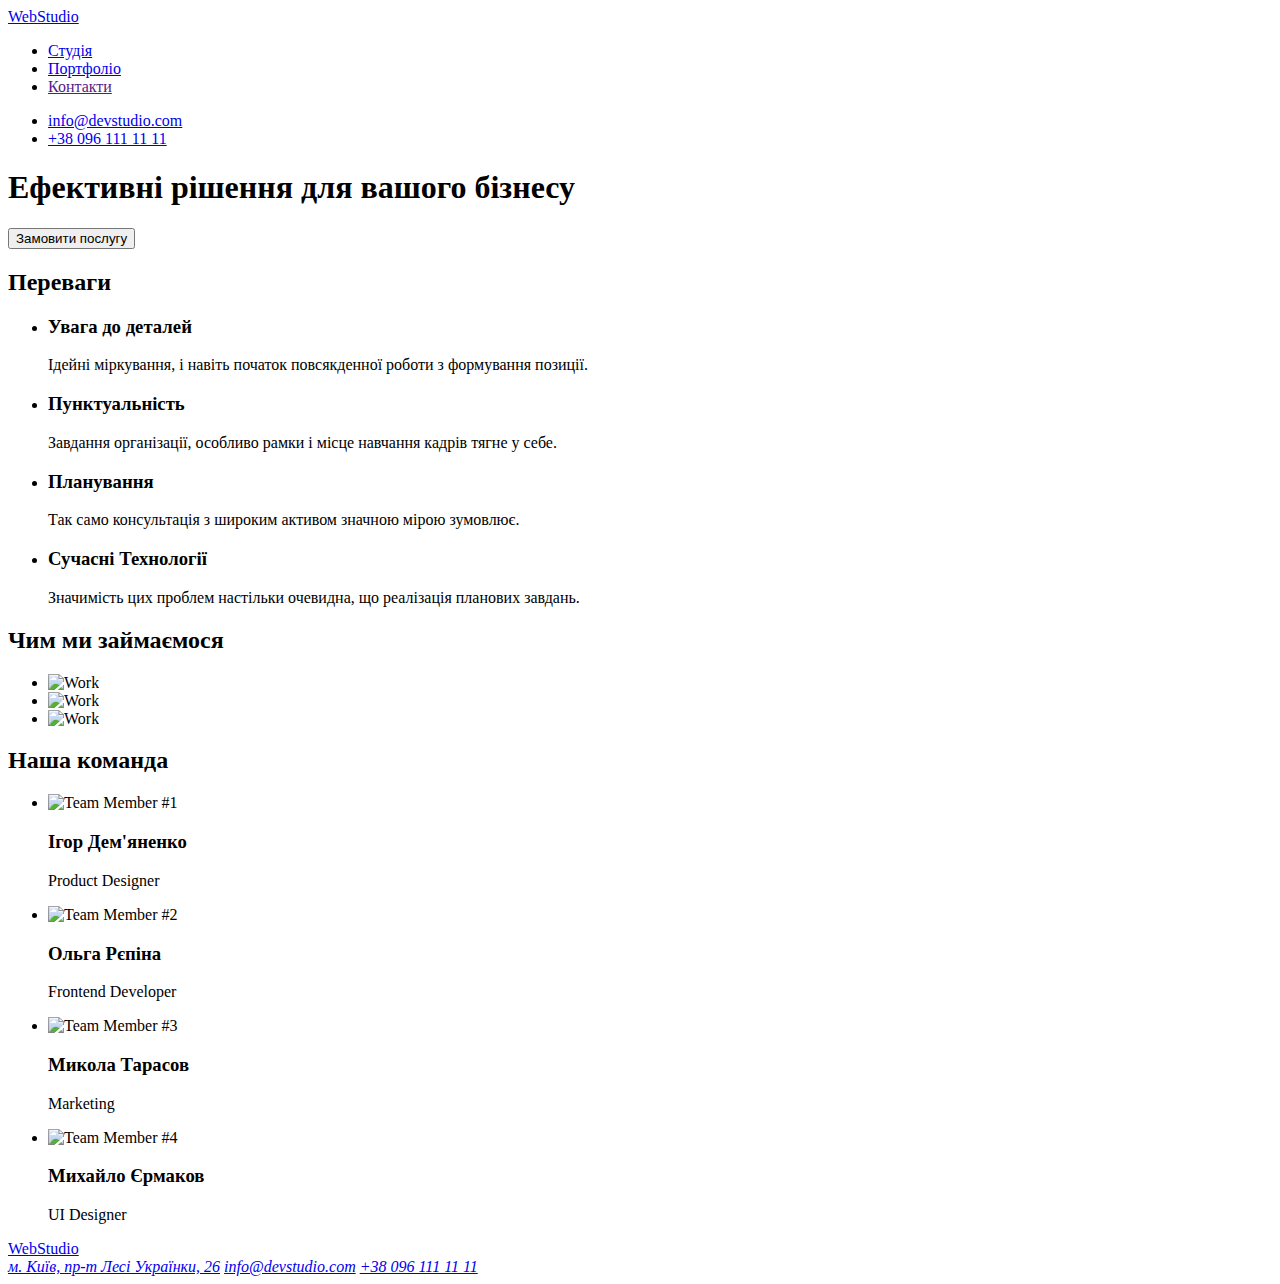
==== index.html @ c575cfc9 "Create index.html" ====
<!DOCTYPE html>
<html lang="en">
  <head>
    <meta charset="UTF-8" />
    <meta http-equiv="X-UA-Compatible" content="IE=edge" />
    <meta name="viewport" content="width=device-width, initial-scale=1.0" />
    <title>Document</title>
  </head>
  <body>
    <!-- Шапка сторінки -->
    <header>
      <nav>
        <a href="index.html">WebStudio</a>

        <ul>
          <li><a href="index.html">Студія</a></li>
          <li><a href="portfolio.html">Портфоліо</a></li>
          <li><a href="">Контакти</a></li>
        </ul>
      </nav>
      <ul>
        <li><a href="mailto:info@devstudio.com">info@devstudio.com</a></li>
        <li><a href="tel:+380961111111">+38 096 111 11 11</a></li>
      </ul>
    </header>

    <!-- Унікальний контент сторінки -->
    <main>
      <section>
        <h1>Ефективні рішення для вашого бізнесу</h1>
        <button type="button">Замовити послугу</button>
      </section>

      <section>
        <h2>Переваги</h2>

        <ul>
          <li>
            <h3>Увага до деталей</h3>
            <p>
              Ідейні міркування, і навіть початок повсякденної роботи з
              формування позиції.
            </p>
          </li>
          <li>
            <h3>Пунктуальність</h3>
            <p>
              Завдання організації, особливо рамки і місце навчання кадрів тягне
              у себе.
            </p>
          </li>
          <li>
            <h3>Планування</h3>
            <p>
              Так само консультація з широким активом значною мірою зумовлює.
            </p>
          </li>
          <li>
            <h3>Сучасні Технології</h3>
            <p>
              Значимість цих проблем настільки очевидна, що реалізація планових
              завдань.
            </p>
          </li>
        </ul>
      </section>

      <section>
        <h2>Чим ми займаємося</h2>

        <ul>
          <li>
            <img src="./images/photo1.jpg" alt="Work" width="370" />
          </li>
          <li>
            <img src="./images/photo2.jpg" alt="Work" width="370" />
          </li>
          <li>
            <img src="./images/photo3.jpg" alt="Work" width="370" />
          </li>
        </ul>
      </section>

      <section>
        <h2>Наша команда</h2>

        <ul>
          <li>
            <img
              src="./images/product-designer.jpg"
              alt="Team Member #1"
              width="270"
            />
            <h3>Ігор Дем'яненко</h3>
            <p>Product Designer</p>
          </li>
          <li>
            <img
              src="./images/frontend-developer.jpg"
              alt="Team Member #2"
              width="270"
            />
            <h3>Ольга Рєпіна</h3>
            <p>Frontend Developer</p>
          </li>
          <li>
            <img
              src="./images/marketing.jpg"
              alt="Team Member #3"
              width="270"
            />
            <h3>Микола Тарасов</h3>
            <p>Marketing</p>
          </li>
          <li>
            <img
              src="./images/ui-designer.jpg"
              alt="Team Member #4"
              width="270"
            />
            <h3>Михайло Єрмаков</h3>
            <p>UI Designer</p>
          </li>
        </ul>
      </section>
    </main>

    <!-- Підвал сторінки -->
    <footer>
      <a href="index.html">WebStudio</a>

      <address>
        <a href="https://goo.gl/maps/eL6SmzWhfSrUjgz5A" target="_blank" rel="noreferrer noopener">м. Київ, пр-т Лесі Українки, 26</a>
        <a href="mailto:info@devstudio.com">info@devstudio.com</a>
        <a href="tel:+380961111111">+38 096 111 11 11</a>
      </address>
    </footer>
  </body>
</html>
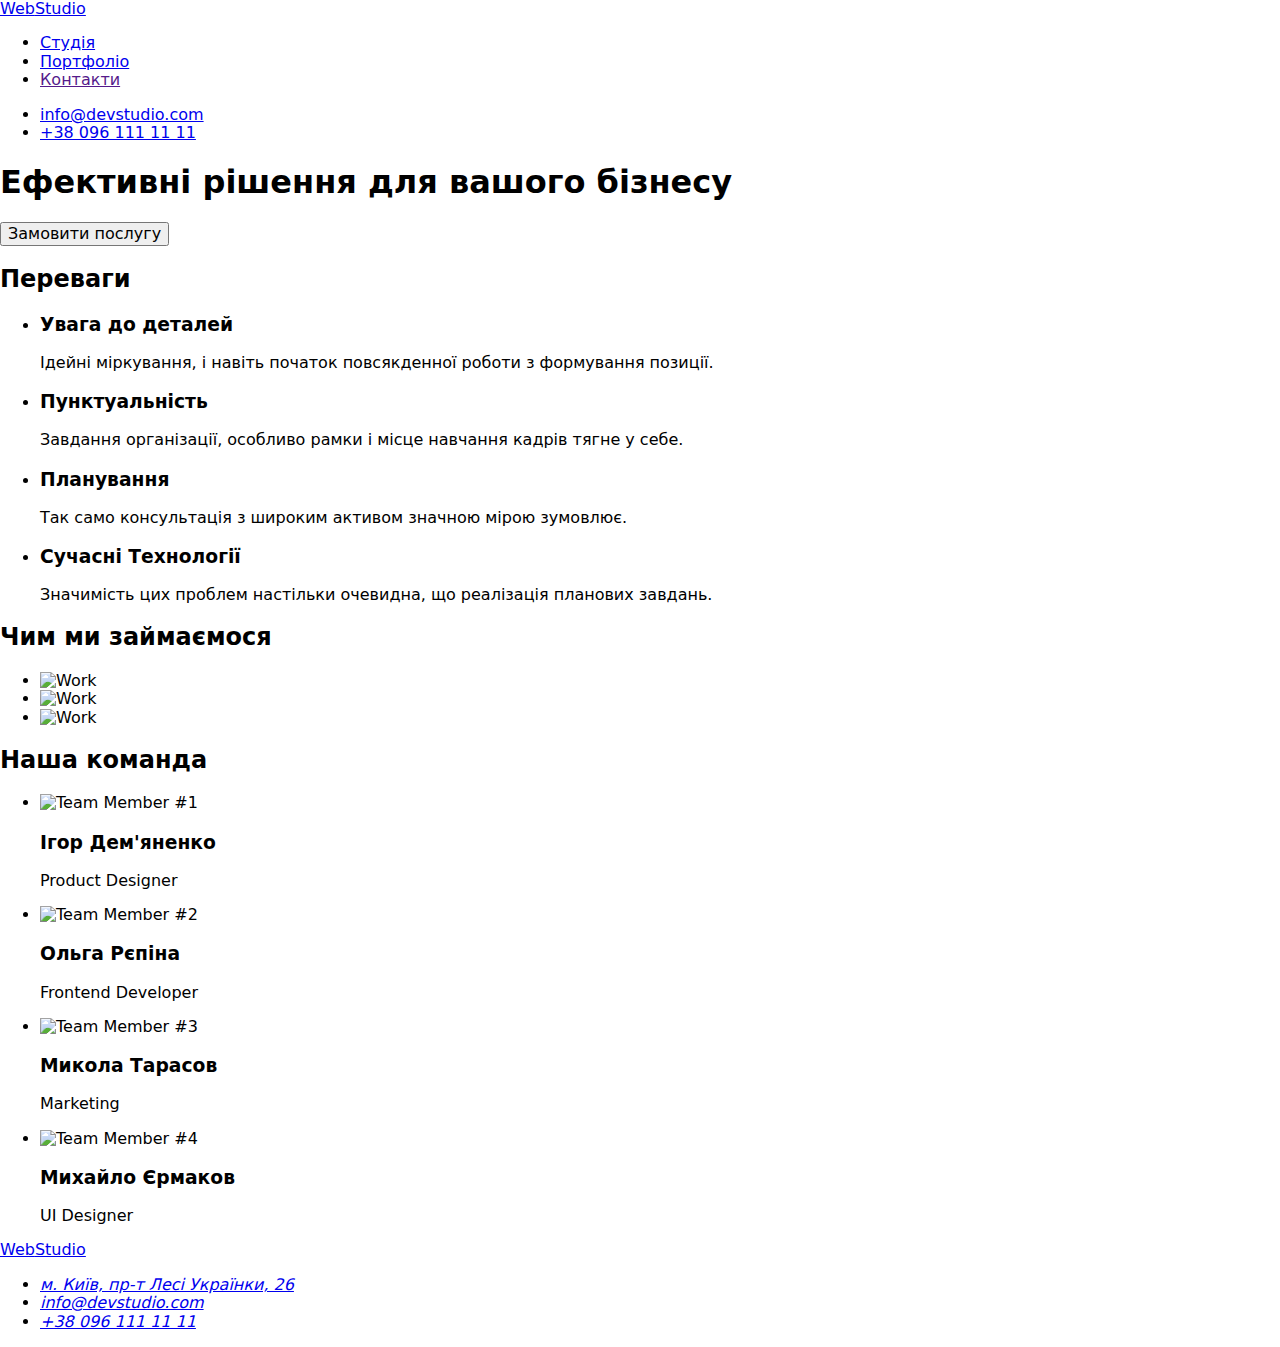
==== commit 31fdca98: "Create index.html" ====
--- a/index.html
+++ b/index.html
@@ -5,135 +5,138 @@
     <meta http-equiv="X-UA-Compatible" content="IE=edge" />
     <meta name="viewport" content="width=device-width, initial-scale=1.0" />
     <title>Document</title>
+    <link rel="preconnect" href="https://fonts.googleapis.com" />
+    <link rel="preconnect" href="https://fonts.gstatic.com" crossorigin />
+    <link
+      href="https://fonts.googleapis.com/css2?family=Raleway:wght@700&family=Roboto:wght@400;500;700;900&display=swap"
+      rel="stylesheet"
+    />
+    <link
+      rel="stylesheet"
+      href="https://cdnjs.cloudflare.com/ajax/libs/modern-normalize/1.1.0/modern-normalize.min.css"
+    />
+    <link rel="stylesheet" href="./css/styles.css" />
   </head>
   <body>
     <!-- Шапка сторінки -->
     <header>
-      <nav>
-        <a href="index.html">WebStudio</a>
+      <nav class="container main-nav">
+        <a class="logo" href="index.html"><span>Web</span>Studio</a>
 
-        <ul>
-          <li><a href="index.html">Студія</a></li>
-          <li><a href="portfolio.html">Портфоліо</a></li>
-          <li><a href="">Контакти</a></li>
+        <ul class="site-nav">
+          <li class="link"><a href="index.html">Студія</a></li>
+          <li class="link"><a href="portfolio.html">Портфоліо</a></li>
+          <li class="link"><a href="">Контакти</a></li>
+        </ul>
+
+        <ul class="address-nav">
+          <li class="address item"><a href="mailto:info@devstudio.com">info@devstudio.com</a></li>
+          <li class="address item"><a href="tel:+380961111111">+38 096 111 11 11</a></li>
         </ul>
       </nav>
-      <ul>
-        <li><a href="mailto:info@devstudio.com">info@devstudio.com</a></li>
-        <li><a href="tel:+380961111111">+38 096 111 11 11</a></li>
-      </ul>
     </header>
 
     <!-- Унікальний контент сторінки -->
     <main>
-      <section>
-        <h1>Ефективні рішення для вашого бізнесу</h1>
-        <button type="button">Замовити послугу</button>
-      </section>
+      <div class="container">
+        <section class="hero">
+          <h1 class="hero-title">Ефективні рішення для вашого бізнесу</h1>
+          <button class="btn" type="button">Замовити послугу</button>
+        </section>
 
-      <section>
-        <h2>Переваги</h2>
+        <section>
+          <h2 class="visually-hidden">Переваги</h2>
+          <ul class="feature-list">
+            <li>
+              <h3 class="main-list-item">Увага до деталей</h3>
+              <p class="main-list-text">
+                Ідейні міркування, і навіть початок повсякденної роботи з формування позиції.
+              </p>
+            </li>
+            <li>
+              <h3 class="main-list-item">Пунктуальність</h3>
+              <p class="main-list-text">
+                Завдання організації, особливо рамки і місце навчання кадрів тягне у себе.
+              </p>
+            </li>
+            <li>
+              <h3 class="main-list-item">Планування</h3>
+              <p class="main-list-text">
+                Так само консультація з широким активом значною мірою зумовлює.
+              </p>
+            </li>
+            <li>
+              <h3 class="main-list-item">Сучасні Технології</h3>
+              <p class="main-list-text">
+                Значимість цих проблем настільки очевидна, що реалізація планових завдань.
+              </p>
+            </li>
+          </ul>
+        </section>
 
-        <ul>
-          <li>
-            <h3>Увага до деталей</h3>
-            <p>
-              Ідейні міркування, і навіть початок повсякденної роботи з
-              формування позиції.
-            </p>
-          </li>
-          <li>
-            <h3>Пунктуальність</h3>
-            <p>
-              Завдання організації, особливо рамки і місце навчання кадрів тягне
-              у себе.
-            </p>
-          </li>
-          <li>
-            <h3>Планування</h3>
-            <p>
-              Так само консультація з широким активом значною мірою зумовлює.
-            </p>
-          </li>
-          <li>
-            <h3>Сучасні Технології</h3>
-            <p>
-              Значимість цих проблем настільки очевидна, що реалізація планових
-              завдань.
-            </p>
-          </li>
-        </ul>
-      </section>
+        <section>
+          <h2 class="pictures-title">Чим ми займаємося</h2>
+          <ul class="pictures">
+            <li>
+              <img class="picture-1 pictures" src="./images/photo1.jpg" alt="Work" width="370" />
+            </li>
+            <li>
+              <img class="picture-2 pictures" src="./images/photo2.jpg" alt="Work" width="370" />
+            </li>
+            <li>
+              <img class="picture-3 pictures" src="./images/photo3.jpg" alt="Work" width="370" />
+            </li>
+          </ul>
+        </section>
 
-      <section>
-        <h2>Чим ми займаємося</h2>
-
-        <ul>
-          <li>
-            <img src="./images/photo1.jpg" alt="Work" width="370" />
-          </li>
-          <li>
-            <img src="./images/photo2.jpg" alt="Work" width="370" />
-          </li>
-          <li>
-            <img src="./images/photo3.jpg" alt="Work" width="370" />
-          </li>
-        </ul>
-      </section>
-
-      <section>
-        <h2>Наша команда</h2>
-
-        <ul>
-          <li>
-            <img
-              src="./images/product-designer.jpg"
-              alt="Team Member #1"
-              width="270"
-            />
-            <h3>Ігор Дем'яненко</h3>
-            <p>Product Designer</p>
-          </li>
-          <li>
-            <img
-              src="./images/frontend-developer.jpg"
-              alt="Team Member #2"
-              width="270"
-            />
-            <h3>Ольга Рєпіна</h3>
-            <p>Frontend Developer</p>
-          </li>
-          <li>
-            <img
-              src="./images/marketing.jpg"
-              alt="Team Member #3"
-              width="270"
-            />
-            <h3>Микола Тарасов</h3>
-            <p>Marketing</p>
-          </li>
-          <li>
-            <img
-              src="./images/ui-designer.jpg"
-              alt="Team Member #4"
-              width="270"
-            />
-            <h3>Михайло Єрмаков</h3>
-            <p>UI Designer</p>
-          </li>
-        </ul>
-      </section>
+        <section class="team">
+          <h2 class="team-title">Наша команда</h2>
+          <ul class="team-members">
+            <li>
+              <img src="./images/product-designer.jpg" alt="Team Member #1" width="270" />
+              <h3 class="team-member">Ігор Дем'яненко</h3>
+              <p class="team-member-description">Product Designer</p>
+            </li>
+            <li>
+              <img src="./images/frontend-developer.jpg" alt="Team Member #2" width="270" />
+              <h3 class="team-member">Ольга Рєпіна</h3>
+              <p class="team-member-description">Frontend Developer</p>
+            </li>
+            <li>
+              <img src="./images/marketing.jpg" alt="Team Member #3" width="270" />
+              <h3 class="team-member">Микола Тарасов</h3>
+              <p class="team-member-description">Marketing</p>
+            </li>
+            <li>
+              <img src="./images/ui-designer.jpg" alt="Team Member #4" width="270" />
+              <h3 class="team-member">Михайло Єрмаков</h3>
+              <p class="team-member-description">UI Designer</p>
+            </li>
+          </ul>
+        </section>
+      </div>
     </main>
 
     <!-- Підвал сторінки -->
-    <footer>
-      <a href="index.html">WebStudio</a>
+    <footer class="footer">
+      <div class="container">
+        <a class="footer-logo" href="index.html"><span>Web</span>Studio</a>
 
-      <address>
-        <a href="https://goo.gl/maps/eL6SmzWhfSrUjgz5A" target="_blank" rel="noreferrer noopener">м. Київ, пр-т Лесі Українки, 26</a>
-        <a href="mailto:info@devstudio.com">info@devstudio.com</a>
-        <a href="tel:+380961111111">+38 096 111 11 11</a>
-      </address>
+        <address>
+          <ul>
+            <li class="address-map">
+              <a
+                href="https://goo.gl/maps/eL6SmzWhfSrUjgz5A"
+                target="_blank"
+                rel="noreferrer noopener"
+                >м. Київ, пр-т Лесі Українки, 26</a
+              >
+            </li>
+            <li class="address"><a href="mailto:info@devstudio.com">info@devstudio.com</a></li>
+            <li class="address"><a href="tel:+380961111111">+38 096 111 11 11</a></li>
+          </ul>
+        </address>
+      </div>
     </footer>
   </body>
-</html>+</html>
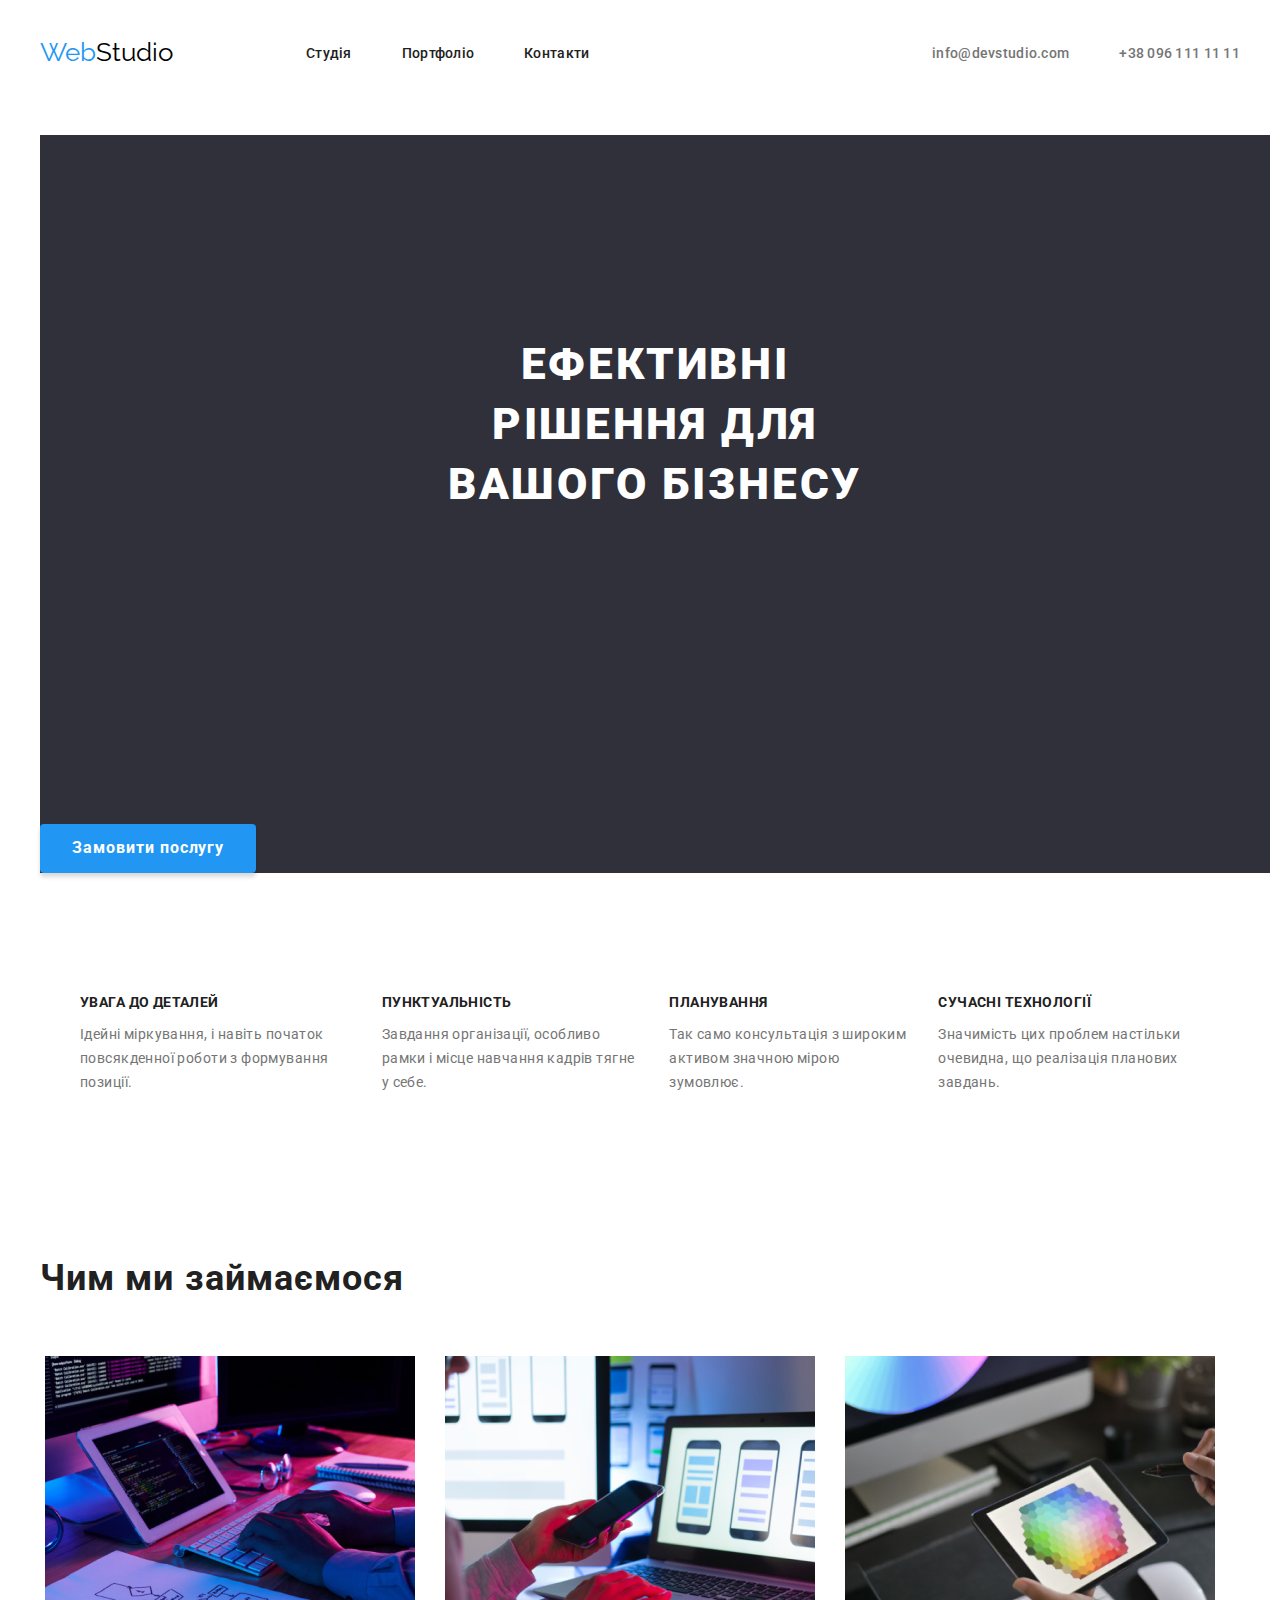
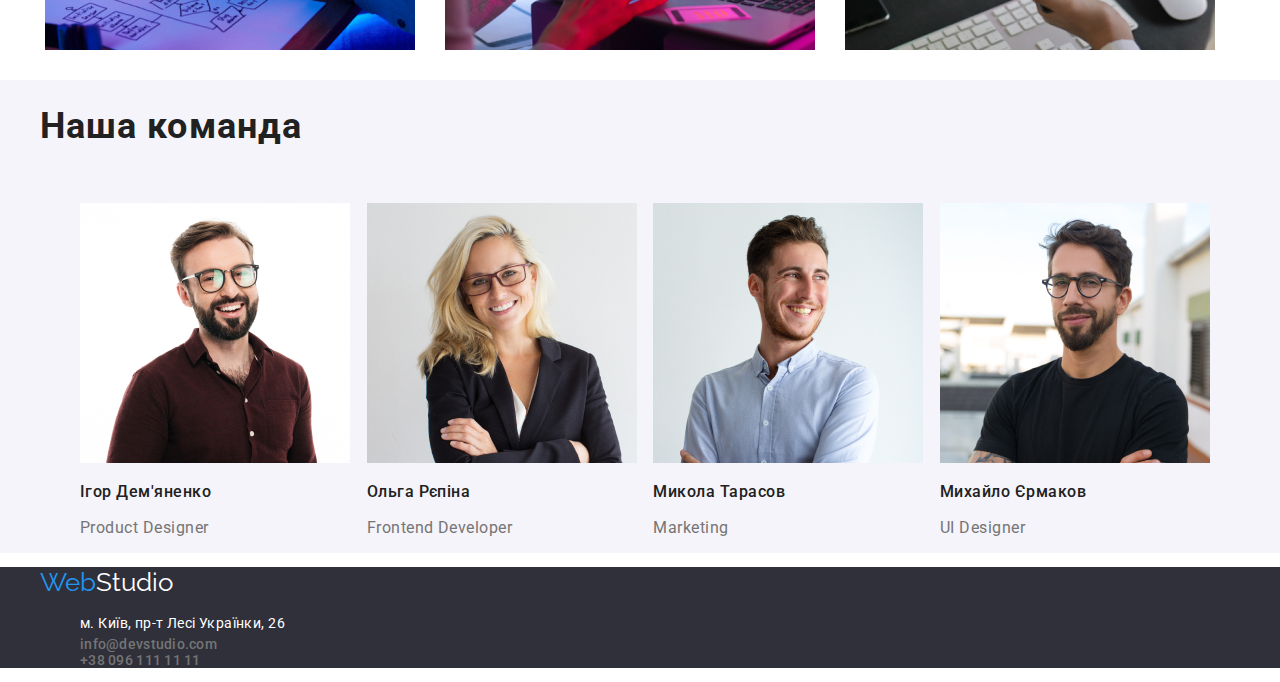
==== commit fb500549: "Update index.html" ====
--- a/index.html
+++ b/index.html
@@ -30,8 +30,12 @@
         </ul>
 
         <ul class="address-nav">
-          <li class="address item"><a href="mailto:info@devstudio.com">info@devstudio.com</a></li>
-          <li class="address item"><a href="tel:+380961111111">+38 096 111 11 11</a></li>
+          <li class="address item">
+            <a href="mailto:info@devstudio.com">info@devstudio.com</a>
+          </li>
+          <li class="address item">
+            <a href="tel:+380961111111">+38 096 111 11 11</a>
+          </li>
         </ul>
       </nav>
     </header>
@@ -40,23 +44,29 @@
     <main>
       <div class="container">
         <section class="hero">
-          <h1 class="hero-title">Ефективні рішення для вашого бізнесу</h1>
+          <h1 class="hero-title centered">
+            Ефективні рішення для вашого бізнесу
+          </h1>
           <button class="btn" type="button">Замовити послугу</button>
         </section>
+      </div>
 
         <section>
+          <div class="container">
           <h2 class="visually-hidden">Переваги</h2>
           <ul class="feature-list">
             <li>
               <h3 class="main-list-item">Увага до деталей</h3>
               <p class="main-list-text">
-                Ідейні міркування, і навіть початок повсякденної роботи з формування позиції.
+                Ідейні міркування, і навіть початок повсякденної роботи з
+                формування позиції.
               </p>
             </li>
             <li>
               <h3 class="main-list-item">Пунктуальність</h3>
               <p class="main-list-text">
-                Завдання організації, особливо рамки і місце навчання кадрів тягне у себе.
+                Завдання організації, особливо рамки і місце навчання кадрів
+                тягне у себе.
               </p>
             </li>
             <li>
@@ -68,53 +78,89 @@
             <li>
               <h3 class="main-list-item">Сучасні Технології</h3>
               <p class="main-list-text">
-                Значимість цих проблем настільки очевидна, що реалізація планових завдань.
+                Значимість цих проблем настільки очевидна, що реалізація
+                планових завдань.
               </p>
             </li>
           </ul>
+        </div>
         </section>
 
         <section>
-          <h2 class="pictures-title">Чим ми займаємося</h2>
+          <div class="container">
+          <h2 class="pictures-title centered">Чим ми займаємося</h2>
           <ul class="pictures">
-            <li>
-              <img class="picture-1 pictures" src="./images/photo1.jpg" alt="Work" width="370" />
+            <li class="img-1">
+              <img
+                class="picture-1 pictures"
+                src="./images/photo1.jpg"
+                alt="Work"
+                width="370"
+              />
             </li>
-            <li>
-              <img class="picture-2 pictures" src="./images/photo2.jpg" alt="Work" width="370" />
+            <li class="img-2">
+              <img
+                class="picture-2 pictures"
+                src="./images/photo2.jpg"
+                alt="Work"
+                width="370"
+              />
             </li>
-            <li>
-              <img class="picture-3 pictures" src="./images/photo3.jpg" alt="Work" width="370" />
+            <li class="img-3">
+              <img
+                class="picture-3 pictures"
+                src="./images/photo3.jpg"
+                alt="Work"
+                width="370"
+              />
             </li>
           </ul>
+        </div>
         </section>
 
         <section class="team">
-          <h2 class="team-title">Наша команда</h2>
+        <div class="container">
+          <h2 class="team-title centered">Наша команда</h2>
           <ul class="team-members">
-            <li>
-              <img src="./images/product-designer.jpg" alt="Team Member #1" width="270" />
+            <li class="team-card-1">
+              <img
+                src="./images/product-designer.jpg"
+                alt="Team Member #1"
+                width="270"
+              />
               <h3 class="team-member">Ігор Дем'яненко</h3>
               <p class="team-member-description">Product Designer</p>
             </li>
-            <li>
-              <img src="./images/frontend-developer.jpg" alt="Team Member #2" width="270" />
+            <li class="team-card-2">
+              <img
+                src="./images/frontend-developer.jpg"
+                alt="Team Member #2"
+                width="270"
+              />
               <h3 class="team-member">Ольга Рєпіна</h3>
               <p class="team-member-description">Frontend Developer</p>
             </li>
-            <li>
-              <img src="./images/marketing.jpg" alt="Team Member #3" width="270" />
+            <li class="team-card-3">
+              <img
+                src="./images/marketing.jpg"
+                alt="Team Member #3"
+                width="270"
+              />
               <h3 class="team-member">Микола Тарасов</h3>
               <p class="team-member-description">Marketing</p>
             </li>
-            <li>
-              <img src="./images/ui-designer.jpg" alt="Team Member #4" width="270" />
+            <li class="team-card-4">
+              <img
+                src="./images/ui-designer.jpg"
+                alt="Team Member #4"
+                width="270"
+              />
               <h3 class="team-member">Михайло Єрмаков</h3>
               <p class="team-member-description">UI Designer</p>
             </li>
           </ul>
+        </div>
         </section>
-      </div>
     </main>
 
     <!-- Підвал сторінки -->
@@ -132,8 +178,12 @@
                 >м. Київ, пр-т Лесі Українки, 26</a
               >
             </li>
-            <li class="address"><a href="mailto:info@devstudio.com">info@devstudio.com</a></li>
-            <li class="address"><a href="tel:+380961111111">+38 096 111 11 11</a></li>
+            <li class="address footer-address">
+              <a href="mailto:info@devstudio.com">info@devstudio.com</a>
+            </li>
+            <li class="address footer-address">
+              <a href="tel:+380961111111">+38 096 111 11 11</a>
+            </li>
           </ul>
         </address>
       </div>
--- a/css/styles.css
+++ b/css/styles.css
@@ -0,0 +1,312 @@
+:root {
+  --title-text-color: #ffffff;
+  --primary-text-color: #757575;
+  --accent-color: #2196f3;
+  --btn-accent-color: #188ce8;
+  --logo-color: #000000;
+  --main-background-color: #ffffff;
+  --hero-background-color: #2f303a;
+  --link-color: #212121;
+  --team-background-color: #f5f4fa;
+  --button-background-color: #eeeeee;
+}
+
+body {
+  font-family: 'Roboto', 'Raleway', 'sans-serif';
+  background-color: var(--main-background-color);
+  font-size: 14px;
+  letter-spacing: 0.03;
+  color: var(--primary-text-color);
+}
+
+li {
+  list-style: none;
+}
+
+.container {
+  margin-left: auto;
+  margin-right: auto;
+  width: 1200px;
+}
+
+h1,
+h2 {
+}
+
+/*Logo*/
+.logo {
+  font-family: 'Raleway';
+  font-size: 26px;
+  line-height: 1.2;
+  color: var(--logo-color);
+  text-decoration: none;
+}
+
+.logo span {
+  color: var(--accent-color);
+}
+
+/*Navigation*/
+.main-nav {
+  display: flex;
+  align-items: center;
+}
+
+.site-nav {
+  display: flex;
+  margin-left: 93px;
+}
+
+.site-nav li {
+  margin-right: 50px;
+}
+
+.site-nav .link:last-child {
+  margin-right: 0;
+}
+
+.link a {
+  display: block;
+  padding-top: 32px;
+  padding-bottom: 32px;
+  color: var(--link-color);
+  text-decoration: none;
+  font-size: 14px;
+  font-weight: 500;
+  line-height: 1;
+  letter-spacing: 0.02em;
+}
+
+.link:hover a {
+  color: var(--accent-color);
+}
+
+.address-nav {
+  display: flex;
+  margin-left: auto;
+}
+
+.address-nav .item + .item {
+  margin-left: 50px;
+}
+
+.address a {
+  font-style: normal;
+  color: var(--primary-text-color);
+  text-decoration: none;
+  font-weight: 500;
+  font-size: 14px;
+  line-height: 16px;
+  letter-spacing: 0.02em;
+}
+
+.address:hover a {
+  color: var(--accent-color);
+}
+
+/*Header*/
+.hero {
+  background-color: var(--hero-background-color);
+  width: 1230px;
+}
+
+.hero-title {
+  padding-top: 200px;
+  padding-bottom: 280px;
+  padding-right: 400px;
+  padding-left: 400px;
+  color: var(--title-text-color);
+  font-weight: 900;
+  font-size: 44px;
+  line-height: 1.36;
+  text-align: center;
+  letter-spacing: 0.06em;
+  text-transform: uppercase;
+  /* width: 696px;
+  height: 120px; */
+}
+
+.btn {
+  background-color: var(--accent-color);
+  color: var(--title-text-color);
+  font-size: 16px;
+  letter-spacing: 0.06em;
+  font-weight: 700;
+  line-height: 1.8;
+  padding: 10px 32px;
+  box-shadow: 0px 4px 4px rgba(0, 0, 0, 0.15);
+}
+
+.button:hover,
+.button:focus {
+  box-shadow: 0px 3px 1px rgba(0, 0, 0, 0.1), 0px 1px 2px rgba(0, 0, 0, 0.08),
+    0px 2px 2px rgba(0, 0, 0, 0.12);
+}
+
+.btn,
+.button {
+  cursor: pointer;
+  font-family: inherit;
+  border-radius: 4px;
+  border: var(--accent-color);
+}
+
+.btn:hover,
+.btn:focus {
+  background-color: var(--btn-accent-color);
+}
+
+.visually-hidden {
+  position: absolute;
+  width: 1px;
+  height: 1px;
+  margin: -1px;
+  border: 0;
+  padding: 0;
+  white-space: nowrap;
+  clip-path: inset(100%);
+  clip: rect(0 0 0 0);
+  overflow: hidden;
+}
+
+/*Advantages*/
+.feature-list {
+  display: flex;
+  padding-top: 94px;
+  padding-bottom: 94px;
+}
+
+.main-list-item {
+  font-weight: 700;
+  font-size: 14px;
+  line-height: 1;
+  letter-spacing: 0.03em;
+  text-transform: uppercase;
+  color: var(--link-color);
+}
+
+.main-list-text {
+  font-size: 14px;
+  line-height: 1.7;
+  letter-spacing: 0.03em;
+  color: var(--primary-text-color);
+  margin-right: 30px;
+}
+
+/* Pictures */
+
+.pictures {
+  display: flex;
+  margin-right: 30px;
+  justify-content: center;
+}
+
+.pictures-title {
+  color: var(--link-color);
+  font-weight: 700;
+  font-size: 36px;
+  line-height: 2.6;
+  letter-spacing: 0.03em;
+}
+
+/*Team*/
+.team {
+  background-color: var(--team-background-color);
+}
+
+.team-members {
+  display: flex;
+  justify-content: space-between;
+  margin-right: 30px;
+}
+
+.team-member,
+.team-member-description {
+  justify-content: center;
+}
+
+.team-title {
+  color: var(--link-color);
+  font-weight: 700;
+  font-size: 36px;
+  line-height: 2.6;
+  letter-spacing: 0.03em;
+}
+
+.team-member {
+  color: var(--link-color);
+  font-weight: 500;
+  font-size: 16px;
+  line-height: 1.2;
+  letter-spacing: 0.03em;
+}
+
+.team-member-description {
+  color: var(--primary-text-color);
+  font-weight: 400;
+  font-size: 16px;
+  line-height: 1.2;
+  letter-spacing: 0.03em;
+}
+
+/*Footer*/
+.footer {
+  background-color: var(--hero-background-color);
+}
+
+.footer-logo {
+  font-family: 'Raleway';
+  font-size: 26px;
+  line-height: 1.2;
+  color: var(--title-text-color);
+  text-decoration: none;
+}
+
+.footer-logo span {
+  color: var(--accent-color);
+}
+
+.address-map a {
+  color: var(--title-text-color);
+  text-decoration: none;
+  font-style: normal;
+  font-size: 14px;
+  line-height: 1.7;
+  letter-spacing: 0.03em;
+}
+
+.address-map:hover a {
+  color: var(--accent-color);
+}
+
+/*Buttons*/
+.button {
+  background-color: var(--team-background-color);
+  color: var(--logo-color);
+  font-size: 16px;
+  font-weight: 500;
+  line-height: 1.6;
+  letter-spacing: 0.03em;
+  padding: 6px 22px;
+}
+
+.button:hover,
+.button:focus {
+  background-color: var(--accent-color);
+  color: var(--title-text-color);
+}
+
+.project-title {
+  font-weight: 700;
+  font-size: 18px;
+  line-height: 2.2;
+  letter-spacing: 0.06em;
+  color: var(--link-color);
+}
+
+.project-description {
+  color: var(--primary-text-color);
+  font-size: 16px;
+  line-height: 1.8;
+  letter-spacing: 0.03em;
+}
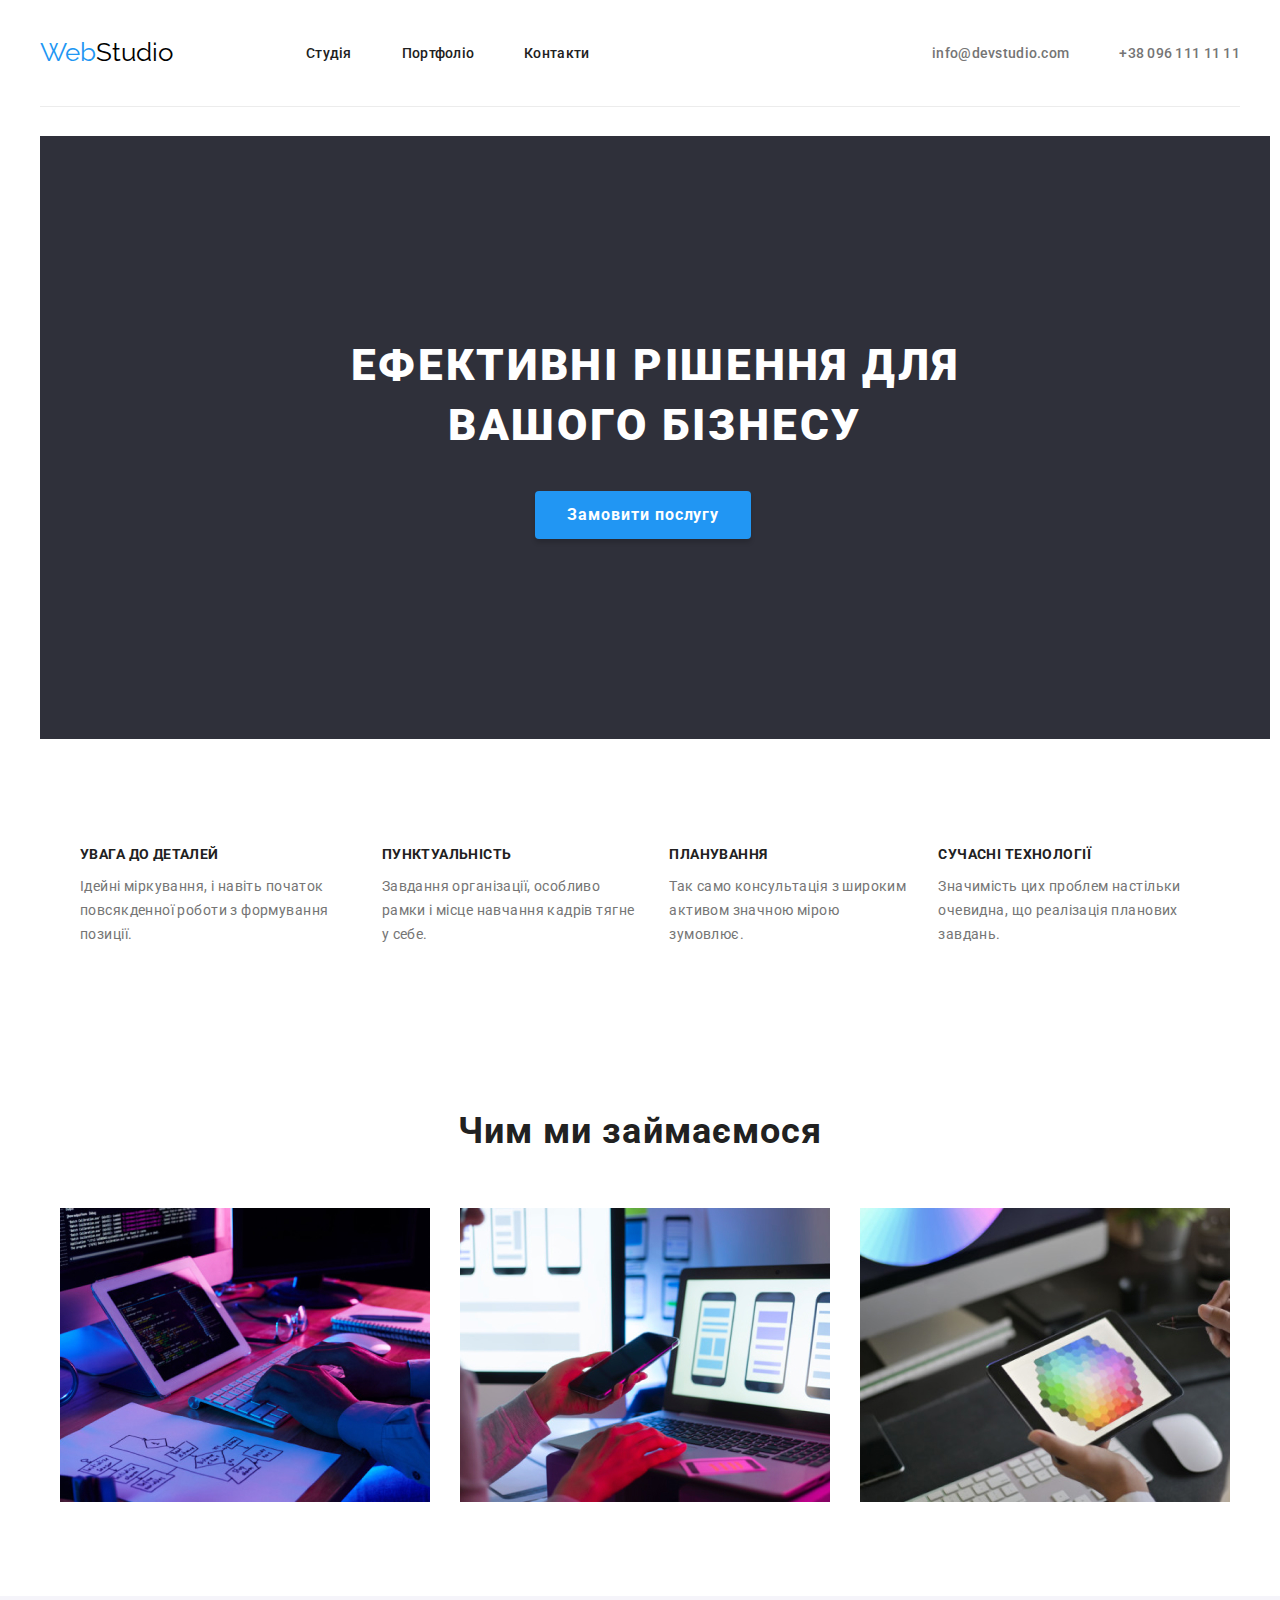
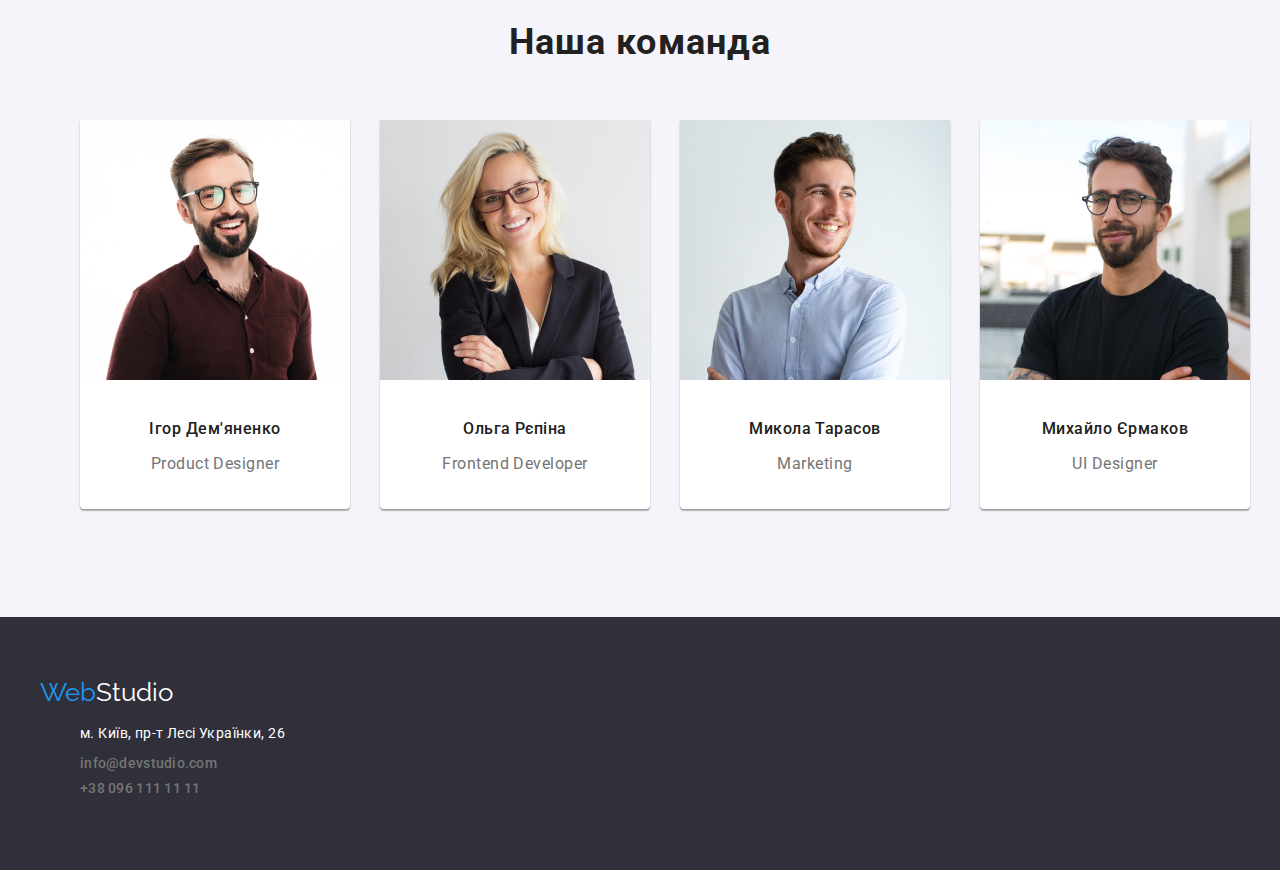
==== commit f6559d2d: "Update index.html" ====
--- a/index.html
+++ b/index.html
@@ -47,7 +47,7 @@
           <h1 class="hero-title centered">
             Ефективні рішення для вашого бізнесу
           </h1>
-          <button class="btn" type="button">Замовити послугу</button>
+          <button class="btn centered" type="button">Замовити послугу</button>
         </section>
       </div>
 
--- a/css/styles.css
+++ b/css/styles.css
@@ -9,10 +9,21 @@
   --link-color: #212121;
   --team-background-color: #f5f4fa;
   --button-background-color: #eeeeee;
+  --header-shadow-line: #ececec;
+}
+
+html {
+  box-sizing: border-box;
+}
+
+*,
+*::before,
+*::after {
+  box-sizing: inherit;
 }
 
 body {
-  font-family: 'Roboto', 'Raleway', 'sans-serif';
+  font-family: "Roboto", "Raleway", "sans-serif";
   background-color: var(--main-background-color);
   font-size: 14px;
   letter-spacing: 0.03;
@@ -29,13 +40,9 @@
   width: 1200px;
 }
 
-h1,
-h2 {
-}
-
 /*Logo*/
 .logo {
-  font-family: 'Raleway';
+  font-family: "Raleway";
   font-size: 26px;
   line-height: 1.2;
   color: var(--logo-color);
@@ -50,6 +57,7 @@
 .main-nav {
   display: flex;
   align-items: center;
+  border-bottom: 1px solid var(--header-shadow-line);
 }
 
 .site-nav {
@@ -110,31 +118,41 @@
   width: 1230px;
 }
 
+.hero-title.centered,
+.pictures-title.centered,
+.team-title.centered,
+.btn.centered {
+  text-align: center;
+}
+
 .hero-title {
   padding-top: 200px;
-  padding-bottom: 280px;
-  padding-right: 400px;
-  padding-left: 400px;
+  padding-right: 310px;
+  padding-left: 310px;
+
   color: var(--title-text-color);
   font-weight: 900;
   font-size: 44px;
   line-height: 1.36;
-  text-align: center;
   letter-spacing: 0.06em;
   text-transform: uppercase;
-  /* width: 696px;
-  height: 120px; */
 }
 
 .btn {
   background-color: var(--accent-color);
   color: var(--title-text-color);
-  font-size: 16px;
+  box-shadow: 0px 4px 4px rgba(0, 0, 0, 0.15);
+
+  font-size: 16px;
+  font-weight: 700;
+  line-height: 1.8;
   letter-spacing: 0.06em;
-  font-weight: 700;
-  line-height: 1.8;
+
   padding: 10px 32px;
-  box-shadow: 0px 4px 4px rgba(0, 0, 0, 0.15);
+  margin-left: 495px;
+  margin-right: 495px;
+  margin-top: 5px;
+  margin-bottom: 200px;
 }
 
 .button:hover,
@@ -172,7 +190,7 @@
 /*Advantages*/
 .feature-list {
   display: flex;
-  padding-top: 94px;
+  margin-top: 94px;
   padding-bottom: 94px;
 }
 
@@ -194,10 +212,8 @@
 }
 
 /* Pictures */
-
 .pictures {
   display: flex;
-  margin-right: 30px;
   justify-content: center;
 }
 
@@ -207,22 +223,42 @@
   font-size: 36px;
   line-height: 2.6;
   letter-spacing: 0.03em;
+}
+
+.img-1,
+.img-2,
+.img-3 {
+  margin-right: 30px;
 }
 
 /*Team*/
 .team {
   background-color: var(--team-background-color);
+  margin-top: 94px;
+  padding-bottom: 94px;
 }
 
 .team-members {
   display: flex;
+  margin-right: 30px;
+  text-align: center;
   justify-content: space-between;
+}
+
+.team-card-1,
+.team-card-2,
+.team-card-3,
+.team-card-4 {
   margin-right: 30px;
+  background-color: var(--main-background-color);
+  box-shadow: 0px 1px 3px rgba(0, 0, 0, 0.12), 0px 1px 1px rgba(0, 0, 0, 0.14),
+    0px 2px 1px rgba(0, 0, 0, 0.2);
+  border-radius: 0px 0px 4px 4px;
 }
 
 .team-member,
 .team-member-description {
-  justify-content: center;
+  justify-content: space-between;
 }
 
 .team-title {
@@ -239,6 +275,7 @@
   font-size: 16px;
   line-height: 1.2;
   letter-spacing: 0.03em;
+  padding-top: 20px;
 }
 
 .team-member-description {
@@ -247,15 +284,24 @@
   font-size: 16px;
   line-height: 1.2;
   letter-spacing: 0.03em;
+  padding-bottom: 20px;
 }
 
 /*Footer*/
 .footer {
   background-color: var(--hero-background-color);
-}
+  padding-top: 60px;
+  padding-bottom: 60px;
+  display: block;
+}
+
+/* .footer-nav {
+  display: block;
+  text-align: left;
+} */
 
 .footer-logo {
-  font-family: 'Raleway';
+  font-family: "Raleway";
   font-size: 26px;
   line-height: 1.2;
   color: var(--title-text-color);
@@ -277,6 +323,10 @@
 
 .address-map:hover a {
   color: var(--accent-color);
+}
+
+.footer-address {
+  margin-top: 9px;
 }
 
 /*Buttons*/
@@ -288,6 +338,14 @@
   line-height: 1.6;
   letter-spacing: 0.03em;
   padding: 6px 22px;
+  margin-right: 8px;
+}
+
+.button-list {
+  display: flex;
+  justify-content: center;
+  margin-top: 94px;
+  margin-bottom: 50px;
 }
 
 .button:hover,
@@ -296,6 +354,26 @@
   color: var(--title-text-color);
 }
 
+.project-cards {
+  display: flex;
+  flex-wrap: wrap;
+  margin-bottom: 94px;
+}
+
+.project-card-1,
+.project-card-2,
+.project-card-3,
+.project-card-4,
+.project-card-5,
+.project-card-6,
+.project-card-7,
+.project-card-8,
+.project-card-9 {
+  border: 1px solid var(--button-background-color);
+  width: 370px;
+  margin: 8px;
+}
+
 .project-title {
   font-weight: 700;
   font-size: 18px;
@@ -309,4 +387,10 @@
   font-size: 16px;
   line-height: 1.8;
   letter-spacing: 0.03em;
-}
+  padding-bottom: 20px;
+}
+
+.project-title,
+.project-description {
+  padding-left: 24px;
+}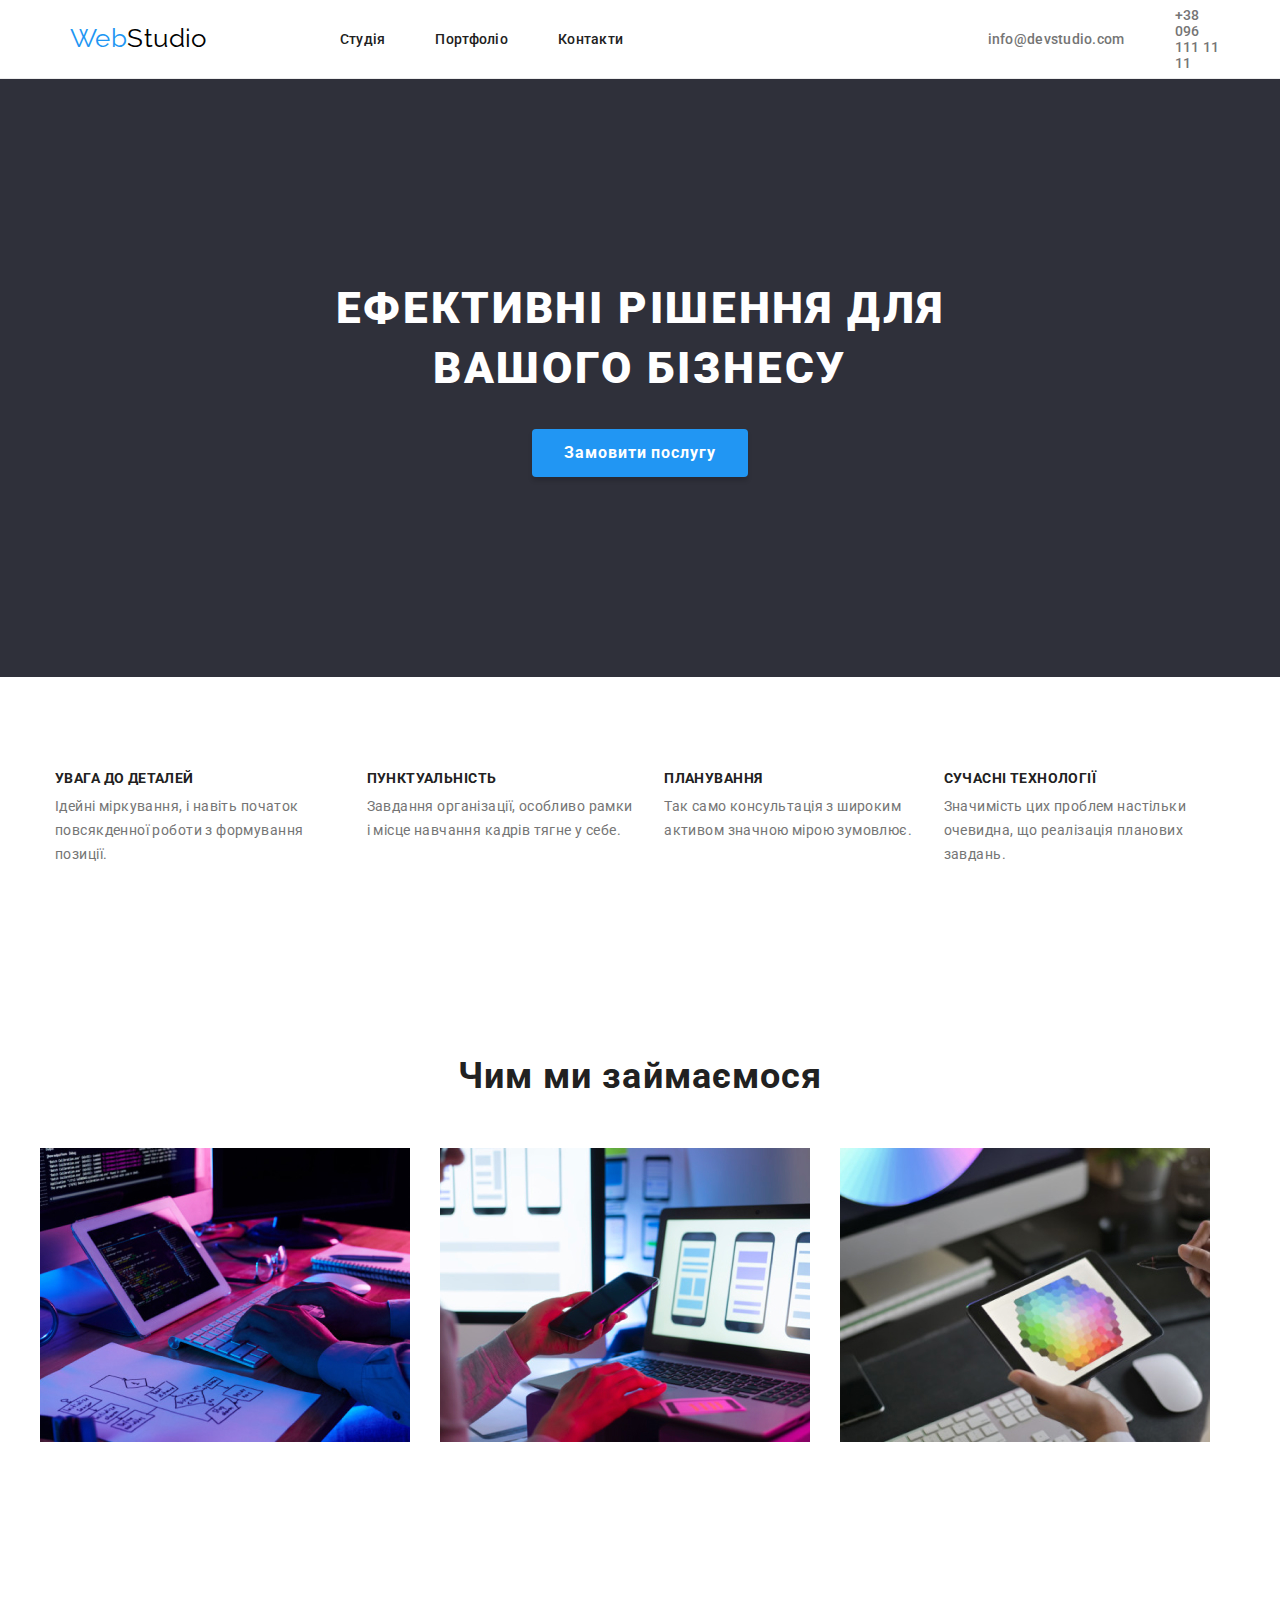
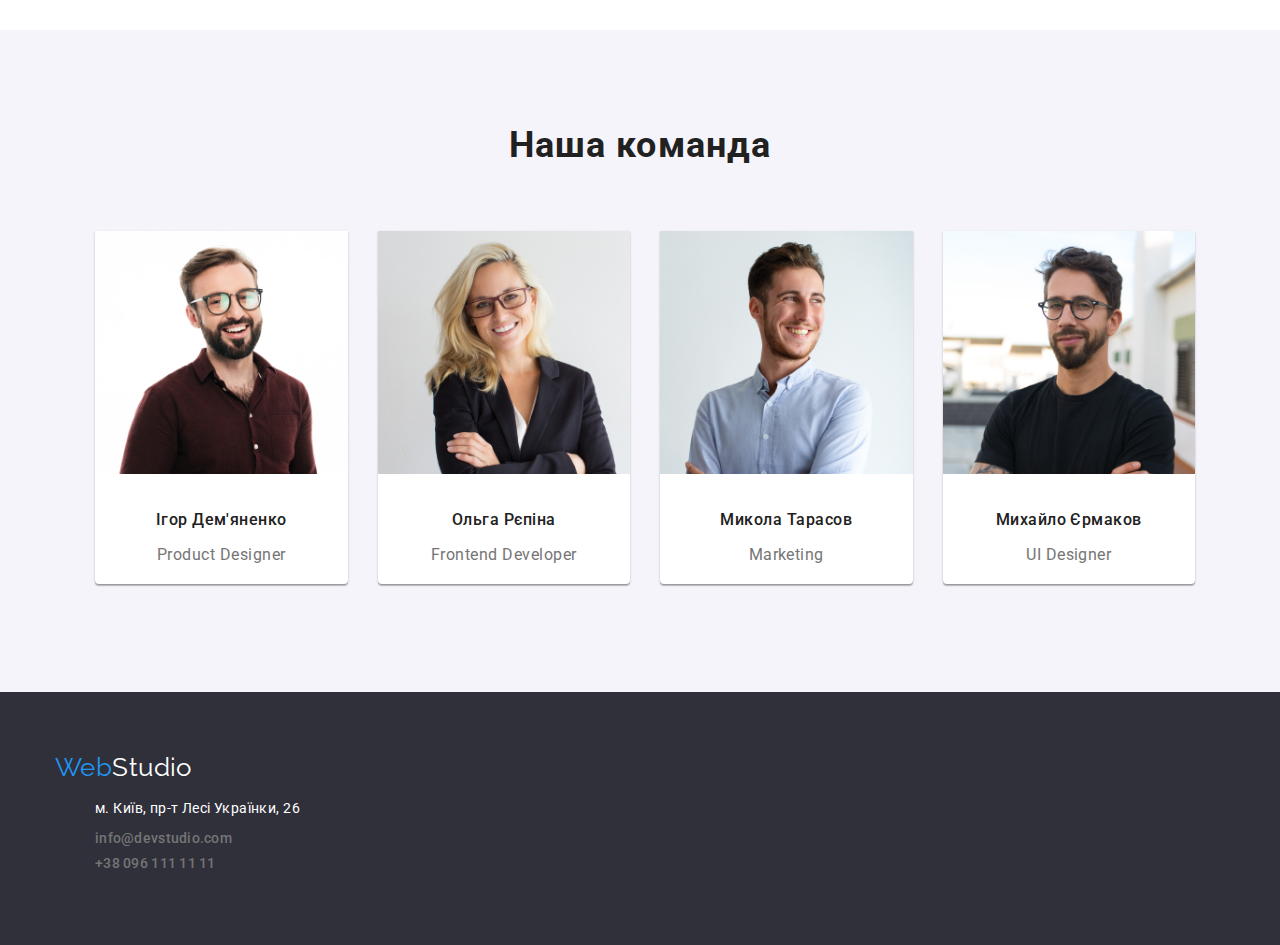
==== commit 4a7c10bb: "Update index.html" ====
--- a/index.html
+++ b/index.html
@@ -19,16 +19,17 @@
   </head>
   <body>
     <!-- Шапка сторінки -->
-    <header>
-      <nav class="container main-nav">
-        <a class="logo" href="index.html"><span>Web</span>Studio</a>
+    <header class="header">
+      <div class="header-container">
+        <nav class="container">
+          <a class="logo" href="index.html"><span>Web</span>Studio</a>
 
-        <ul class="site-nav">
-          <li class="link"><a href="index.html">Студія</a></li>
-          <li class="link"><a href="portfolio.html">Портфоліо</a></li>
-          <li class="link"><a href="">Контакти</a></li>
-        </ul>
-
+          <ul class="site-nav">
+            <li class="link"><a href="index.html">Студія</a></li>
+            <li class="link"><a href="portfolio.html">Портфоліо</a></li>
+            <li class="link"><a href="">Контакти</a></li>
+          </ul>
+        </nav>
         <ul class="address-nav">
           <li class="address item">
             <a href="mailto:info@devstudio.com">info@devstudio.com</a>
@@ -37,22 +38,20 @@
             <a href="tel:+380961111111">+38 096 111 11 11</a>
           </li>
         </ul>
-      </nav>
+      </div>
     </header>
 
     <!-- Унікальний контент сторінки -->
     <main>
-      <div class="container">
-        <section class="hero">
-          <h1 class="hero-title centered">
-            Ефективні рішення для вашого бізнесу
-          </h1>
-          <button class="btn centered" type="button">Замовити послугу</button>
-        </section>
-      </div>
+      <section class="hero">
+        <div class="hero-container">
+          <h1 class="hero-title">Ефективні рішення для вашого бізнесу</h1>
+          <button class="btn" type="button">Замовити послугу</button>
+        </div>
+      </section>
 
-        <section>
-          <div class="container">
+      <section class="feature">
+        <div class="container">
           <h2 class="visually-hidden">Переваги</h2>
           <ul class="feature-list">
             <li>
@@ -84,31 +83,28 @@
             </li>
           </ul>
         </div>
-        </section>
+      </section>
 
-        <section>
-          <div class="container">
-          <h2 class="pictures-title centered">Чим ми займаємося</h2>
+      <section class="images">
+        <div class="images-container">
+          <h2 class="pictures-title">Чим ми займаємося</h2>
           <ul class="pictures">
-            <li class="img-1">
+            <li class="pictures-item">
               <img
-                class="picture-1 pictures"
                 src="./images/photo1.jpg"
                 alt="Work"
                 width="370"
               />
             </li>
-            <li class="img-2">
+            <li class="pictures-item">
               <img
-                class="picture-2 pictures"
                 src="./images/photo2.jpg"
                 alt="Work"
                 width="370"
               />
             </li>
-            <li class="img-3">
+            <li class="pictures-item">
               <img
-                class="picture-3 pictures"
                 src="./images/photo3.jpg"
                 alt="Work"
                 width="370"
@@ -116,11 +112,11 @@
             </li>
           </ul>
         </div>
-        </section>
+      </section>
 
-        <section class="team">
+      <section class="team">
         <div class="container">
-          <h2 class="team-title centered">Наша команда</h2>
+          <h2 class="team-title">Наша команда</h2>
           <ul class="team-members">
             <li class="team-card-1">
               <img
@@ -160,7 +156,7 @@
             </li>
           </ul>
         </div>
-        </section>
+      </section>
     </main>
 
     <!-- Підвал сторінки -->
--- a/css/styles.css
+++ b/css/styles.css
@@ -26,18 +26,70 @@
   font-family: "Roboto", "Raleway", "sans-serif";
   background-color: var(--main-background-color);
   font-size: 14px;
-  letter-spacing: 0.03;
+  letter-spacing: 0.03em;
   color: var(--primary-text-color);
 }
 
 li {
   list-style: none;
+  padding-left: 0;
+  margin: 0;
+}
+
+h1,
+h2,
+p {
+  margin: 0;
+}
+
+img {
+  display: block;
+  max-width: 100%;
+  height: auto;
+}
+
+button {
+  display: block;
+  cursor: pointer;
+  border: none;
+  border-radius: 4px;
+}
+
+section {
+  padding-top: 94px;
+  padding-bottom: 94px;
 }
 
 .container {
-  margin-left: auto;
-  margin-right: auto;
+  margin: 0 auto;
+  padding: 0 15px;
   width: 1200px;
+  display: flex;
+  align-items: center;
+}
+
+.link {
+  text-decoration: none;
+  color: inherit;
+}
+
+.header {
+  border-bottom: 1px solid var(--header-shadow-line);
+  display: flex;
+  align-items: center;
+}
+
+.header-container {
+  display: flex;
+  align-items: center;
+  margin: 0 auto;
+  padding: 0 15px;
+  width: 1200px;
+}
+
+div.container {
+  display: block;
+  align-items: center;
 }
 
 /*Logo*/
@@ -54,14 +106,13 @@
 }
 
 /*Navigation*/
-.main-nav {
-  display: flex;
-  align-items: center;
-  border-bottom: 1px solid var(--header-shadow-line);
+.list {
+  padding: 0;
 }
 
 .site-nav {
   display: flex;
+  margin: 0;
   margin-left: 93px;
 }
 
@@ -91,6 +142,9 @@
 
 .address-nav {
   display: flex;
+  align-items: center;
+  margin: 0;
+  padding: 0;
   margin-left: auto;
 }
 
@@ -113,29 +167,28 @@
 }
 
 /*Header*/
+.hero-container {
+  display: block;
+  align-items: center;
+}
 .hero {
   background-color: var(--hero-background-color);
-  width: 1230px;
-}
-
-.hero-title.centered,
-.pictures-title.centered,
-.team-title.centered,
-.btn.centered {
+  padding: 200px 0;
+  display: block;
   text-align: center;
 }
 
 .hero-title {
-  padding-top: 200px;
-  padding-right: 310px;
-  padding-left: 310px;
-
+  text-align: center;
   color: var(--title-text-color);
   font-weight: 900;
   font-size: 44px;
   line-height: 1.36;
   letter-spacing: 0.06em;
   text-transform: uppercase;
+  width: 696px;
+  margin: 0 auto;
+  margin-bottom: 30px;
 }
 
 .btn {
@@ -149,10 +202,8 @@
   letter-spacing: 0.06em;
 
   padding: 10px 32px;
-  margin-left: 495px;
-  margin-right: 495px;
-  margin-top: 5px;
-  margin-bottom: 200px;
+  margin: 0 auto;
+  text-align: center;
 }
 
 .button:hover,
@@ -188,10 +239,14 @@
 }
 
 /*Advantages*/
+.feature {
+  padding: 94px 0;
+}
 .feature-list {
   display: flex;
-  margin-top: 94px;
-  padding-bottom: 94px;
+  padding: 0;
+  margin: 0;
+  column-gap: 30px;
 }
 
 .main-list-item {
@@ -201,6 +256,8 @@
   letter-spacing: 0.03em;
   text-transform: uppercase;
   color: var(--link-color);
+  margin: 0;
+  margin-bottom: 10px;
 }
 
 .main-list-text {
@@ -208,39 +265,52 @@
   line-height: 1.7;
   letter-spacing: 0.03em;
   color: var(--primary-text-color);
+  margin: 0;
+}
+
+/* Pictures */
+.images-container {
+  display: block;
+  text-align: center;
+  width: 1200px;
+  padding-bottom: 94px;
+  margin: 0 auto;
+  padding: 0 auto;
+}
+
+.pictures {
+  display: flex;
+  padding: 0;
+  margin: 0;
+}
+
+.pictures-item:not(:last-child) {
   margin-right: 30px;
 }
 
-/* Pictures */
-.pictures {
-  display: flex;
-  justify-content: center;
-}
-
 .pictures-title {
   color: var(--link-color);
+  text-align: center;
   font-weight: 700;
   font-size: 36px;
-  line-height: 2.6;
-  letter-spacing: 0.03em;
-}
-
-.img-1,
-.img-2,
-.img-3 {
-  margin-right: 30px;
+  line-height: 1.19;
+  letter-spacing: 0.03em;
+  margin: 0;
+  margin-bottom: 50px;
 }
 
 /*Team*/
 .team {
   background-color: var(--team-background-color);
-  margin-top: 94px;
   padding-bottom: 94px;
+  margin: 0;
+
+  display: flex;
+  align-items: center;
 }
 
 .team-members {
   display: flex;
-  margin-right: 30px;
   text-align: center;
   justify-content: space-between;
 }
@@ -258,14 +328,17 @@
 
 .team-member,
 .team-member-description {
-  justify-content: space-between;
+  display: block;
+  text-align: center;
 }
 
 .team-title {
   color: var(--link-color);
+  text-align: center;
   font-weight: 700;
   font-size: 36px;
-  line-height: 2.6;
+  line-height: 1.19;
+  padding-bottom: 50px;
   letter-spacing: 0.03em;
 }
 
@@ -326,6 +399,7 @@
 }
 
 .footer-address {
+  font-style: normal;
   margin-top: 9px;
 }
 
@@ -393,4 +467,4 @@
 .project-title,
 .project-description {
   padding-left: 24px;
-}+}
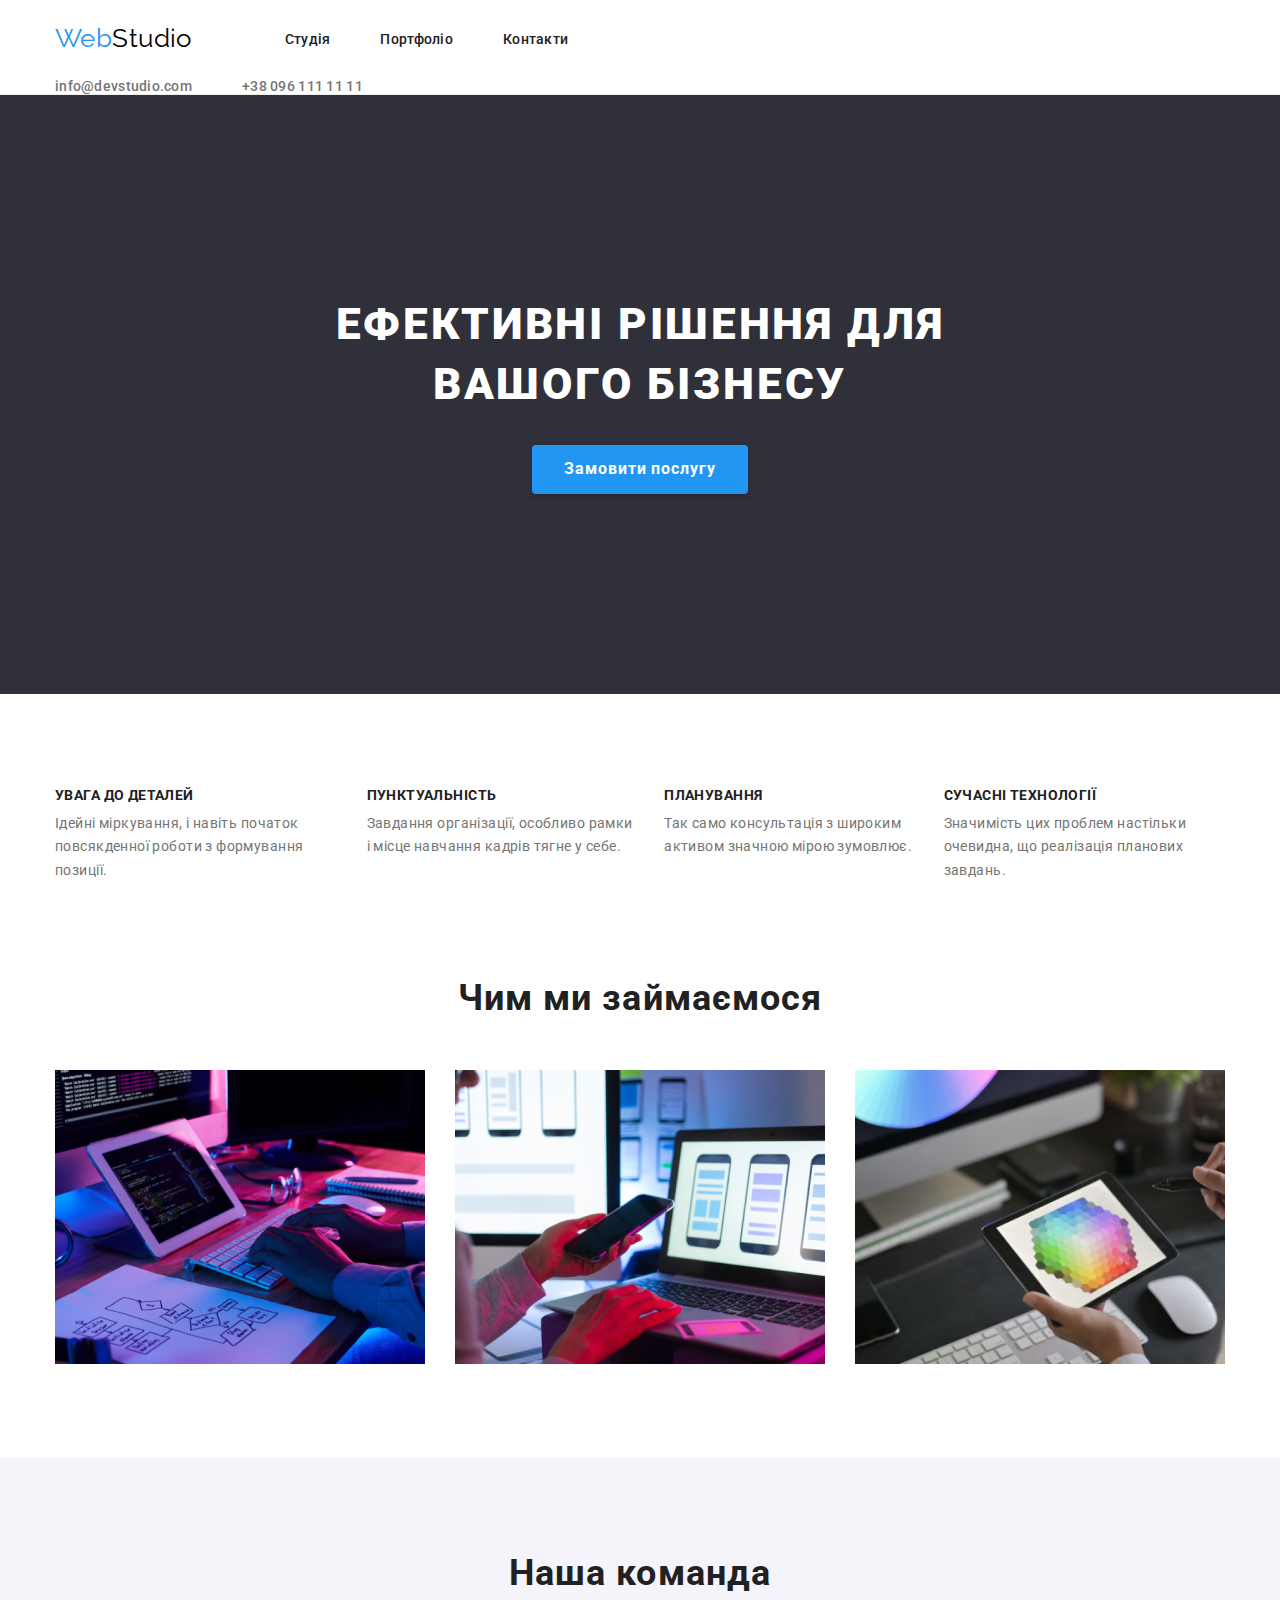
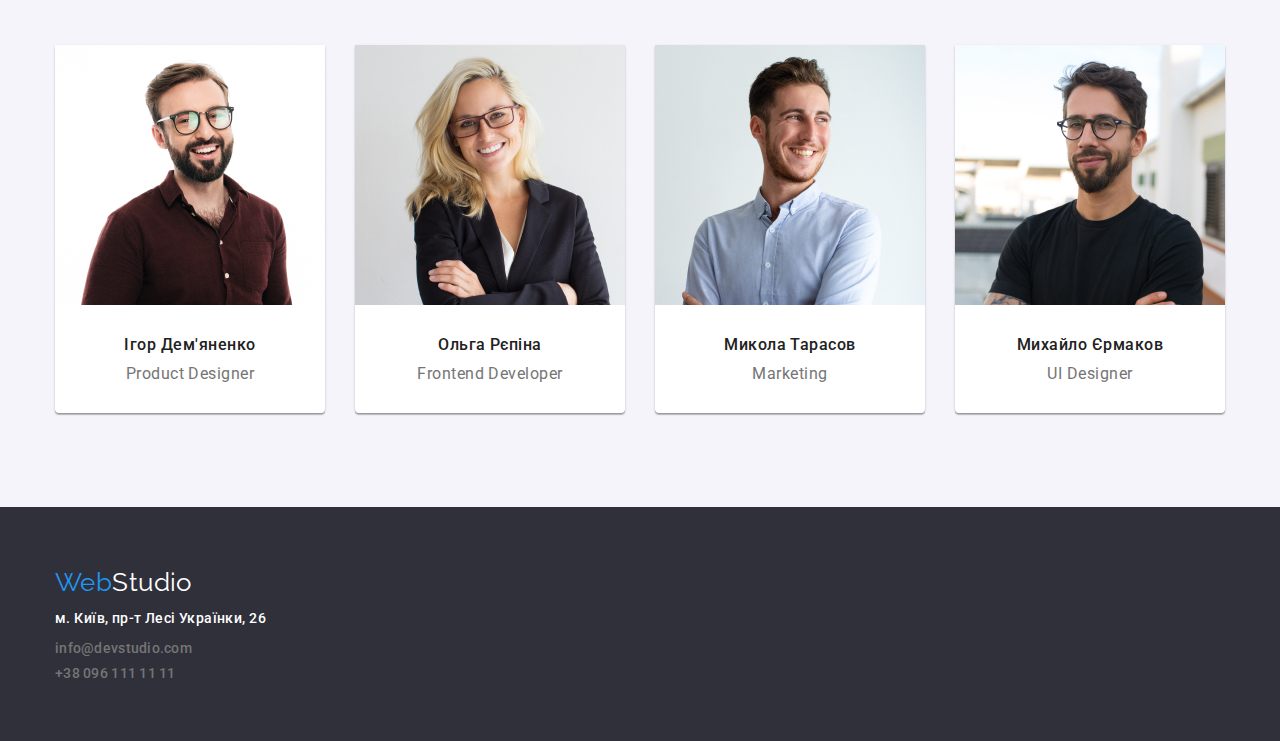
==== commit 01aba6c7: "Update index.html" ====
--- a/index.html
+++ b/index.html
@@ -20,14 +20,14 @@
   <body>
     <!-- Шапка сторінки -->
     <header class="header">
-      <div class="header-container">
-        <nav class="container">
+      <div class="container">
+        <nav class="header-container">
           <a class="logo" href="index.html"><span>Web</span>Studio</a>
 
-          <ul class="site-nav">
-            <li class="link"><a href="index.html">Студія</a></li>
-            <li class="link"><a href="portfolio.html">Портфоліо</a></li>
-            <li class="link"><a href="">Контакти</a></li>
+          <ul class="site-nav list">
+            <li><a class="link" href="index.html">Студія</a></li>
+            <li><a class="link" href="portfolio.html">Портфоліо</a></li>
+            <li><a class="link" href="">Контакти</a></li>
           </ul>
         </nav>
         <ul class="address-nav">
@@ -44,7 +44,7 @@
     <!-- Унікальний контент сторінки -->
     <main>
       <section class="hero">
-        <div class="hero-container">
+        <div class="container">
           <h1 class="hero-title">Ефективні рішення для вашого бізнесу</h1>
           <button class="btn" type="button">Замовити послугу</button>
         </div>
@@ -86,29 +86,17 @@
       </section>
 
       <section class="images">
-        <div class="images-container">
+        <div class="container">
           <h2 class="pictures-title">Чим ми займаємося</h2>
           <ul class="pictures">
             <li class="pictures-item">
-              <img
-                src="./images/photo1.jpg"
-                alt="Work"
-                width="370"
-              />
+              <img src="./images/photo1.jpg" alt="Work" width="370" />
             </li>
             <li class="pictures-item">
-              <img
-                src="./images/photo2.jpg"
-                alt="Work"
-                width="370"
-              />
+              <img src="./images/photo2.jpg" alt="Work" width="370" />
             </li>
             <li class="pictures-item">
-              <img
-                src="./images/photo3.jpg"
-                alt="Work"
-                width="370"
-              />
+              <img src="./images/photo3.jpg" alt="Work" width="370" />
             </li>
           </ul>
         </div>
@@ -117,42 +105,50 @@
       <section class="team">
         <div class="container">
           <h2 class="team-title">Наша команда</h2>
-          <ul class="team-members">
-            <li class="team-card-1">
+          <ul class="team-members list">
+            <li class="team-card">
               <img
                 src="./images/product-designer.jpg"
                 alt="Team Member #1"
                 width="270"
               />
-              <h3 class="team-member">Ігор Дем'яненко</h3>
-              <p class="team-member-description">Product Designer</p>
+              <div class="team-description">
+                <h3 class="team-member">Ігор Дем'яненко</h3>
+                <p class="team-member-description">Product Designer</p>
+              </div>
             </li>
-            <li class="team-card-2">
+            <li class="team-card">
               <img
                 src="./images/frontend-developer.jpg"
                 alt="Team Member #2"
                 width="270"
               />
-              <h3 class="team-member">Ольга Рєпіна</h3>
-              <p class="team-member-description">Frontend Developer</p>
+              <div class="team-description">
+                <h3 class="team-member">Ольга Рєпіна</h3>
+                <p class="team-member-description">Frontend Developer</p>
+              </div>
             </li>
-            <li class="team-card-3">
+            <li class="team-card">
               <img
                 src="./images/marketing.jpg"
                 alt="Team Member #3"
                 width="270"
               />
-              <h3 class="team-member">Микола Тарасов</h3>
-              <p class="team-member-description">Marketing</p>
+              <div class="team-description">
+                <h3 class="team-member">Микола Тарасов</h3>
+                <p class="team-member-description">Marketing</p>
+              </div>
             </li>
-            <li class="team-card-4">
+            <li class="team-card">
               <img
                 src="./images/ui-designer.jpg"
                 alt="Team Member #4"
                 width="270"
               />
-              <h3 class="team-member">Михайло Єрмаков</h3>
-              <p class="team-member-description">UI Designer</p>
+              <div class="team-description">
+                <h3 class="team-member">Михайло Єрмаков</h3>
+                <p class="team-member-description">UI Designer</p>
+              </div>
             </li>
           </ul>
         </div>
@@ -164,9 +160,9 @@
       <div class="container">
         <a class="footer-logo" href="index.html"><span>Web</span>Studio</a>
 
-        <address>
-          <ul>
-            <li class="address-map">
+        <address class="footer-address">
+          <ul class="list">
+            <li class="address address-map">
               <a
                 href="https://goo.gl/maps/eL6SmzWhfSrUjgz5A"
                 target="_blank"
--- a/css/styles.css
+++ b/css/styles.css
@@ -38,6 +38,7 @@
 
 h1,
 h2,
+h3,
 p {
   margin: 0;
 }
@@ -64,8 +65,6 @@
   margin: 0 auto;
   padding: 0 15px;
   width: 1200px;
-  display: flex;
-  align-items: center;
 }
 
 .link {
@@ -75,22 +74,17 @@
 
 .header {
   border-bottom: 1px solid var(--header-shadow-line);
+}
+
+.header-container {
   display: flex;
   align-items: center;
 }
 
-.header-container {
+/* div.container {
   display: flex;
   align-items: center;
-  margin: 0 auto;
-  padding: 0 15px;
-  width: 1200px;
-}
-
-div.container {
-  display: block;
-  align-items: center;
-}
+} */
 
 /*Logo*/
 .logo {
@@ -108,6 +102,7 @@
 /*Navigation*/
 .list {
   padding: 0;
+  margin: 0;
 }
 
 .site-nav {
@@ -124,7 +119,7 @@
   margin-right: 0;
 }
 
-.link a {
+.link {
   display: block;
   padding-top: 32px;
   padding-bottom: 32px;
@@ -136,7 +131,7 @@
   letter-spacing: 0.02em;
 }
 
-.link:hover a {
+.link:hover {
   color: var(--accent-color);
 }
 
@@ -174,7 +169,6 @@
 .hero {
   background-color: var(--hero-background-color);
   padding: 200px 0;
-  display: block;
   text-align: center;
 }
 
@@ -269,6 +263,10 @@
 }
 
 /* Pictures */
+.images {
+  padding-top: 0;
+}
+
 .images-container {
   display: block;
   text-align: center;
@@ -302,23 +300,13 @@
 /*Team*/
 .team {
   background-color: var(--team-background-color);
-  padding-bottom: 94px;
-  margin: 0;
-
-  display: flex;
-  align-items: center;
 }
 
 .team-members {
   display: flex;
-  text-align: center;
-  justify-content: space-between;
-}
-
-.team-card-1,
-.team-card-2,
-.team-card-3,
-.team-card-4 {
+}
+
+.team-card {
   margin-right: 30px;
   background-color: var(--main-background-color);
   box-shadow: 0px 1px 3px rgba(0, 0, 0, 0.12), 0px 1px 1px rgba(0, 0, 0, 0.14),
@@ -326,6 +314,10 @@
   border-radius: 0px 0px 4px 4px;
 }
 
+.team-card:last-child {
+  margin-right: 0;
+}
+
 .team-member,
 .team-member-description {
   display: block;
@@ -338,8 +330,14 @@
   font-weight: 700;
   font-size: 36px;
   line-height: 1.19;
-  padding-bottom: 50px;
-  letter-spacing: 0.03em;
+  margin-bottom: 50px;
+  letter-spacing: 0.03em;
+}
+
+.team-description {
+  padding-top: 30px;
+  padding-bottom: 30px;
+  text-align: center;
 }
 
 .team-member {
@@ -348,7 +346,7 @@
   font-size: 16px;
   line-height: 1.2;
   letter-spacing: 0.03em;
-  padding-top: 20px;
+  margin-bottom: 10px;
 }
 
 .team-member-description {
@@ -357,7 +355,6 @@
   font-size: 16px;
   line-height: 1.2;
   letter-spacing: 0.03em;
-  padding-bottom: 20px;
 }
 
 /*Footer*/
@@ -365,7 +362,6 @@
   background-color: var(--hero-background-color);
   padding-top: 60px;
   padding-bottom: 60px;
-  display: block;
 }
 
 /* .footer-nav {
@@ -383,6 +379,10 @@
 
 .footer-logo span {
   color: var(--accent-color);
+}
+
+.footer-address {
+  margin-top: 20px;
 }
 
 .address-map a {
@@ -412,14 +412,16 @@
   line-height: 1.6;
   letter-spacing: 0.03em;
   padding: 6px 22px;
-  margin-right: 8px;
+}
+
+.buttons-list {
+  display: flex;
+  justify-content: center;
+  margin-bottom: 50px;
 }
 
 .button-list {
-  display: flex;
-  justify-content: center;
-  margin-top: 94px;
-  margin-bottom: 50px;
+  padding-right: 8px;
 }
 
 .button:hover,
@@ -431,21 +433,15 @@
 .project-cards {
   display: flex;
   flex-wrap: wrap;
-  margin-bottom: 94px;
-}
-
-.project-card-1,
-.project-card-2,
-.project-card-3,
-.project-card-4,
-.project-card-5,
-.project-card-6,
-.project-card-7,
-.project-card-8,
-.project-card-9 {
+  padding: 0;
+  margin: 0;
+}
+
+.project-card {
   border: 1px solid var(--button-background-color);
   width: 370px;
-  margin: 8px;
+  margin-right: 30px;
+  margin-bottom: 30px;
 }
 
 .project-title {
@@ -461,10 +457,14 @@
   font-size: 16px;
   line-height: 1.8;
   letter-spacing: 0.03em;
-  padding-bottom: 20px;
 }
 
 .project-title,
 .project-description {
   padding-left: 24px;
 }
+
+.project-text {
+  margin-top: 20px;
+  margin-bottom: 20px;
+}
